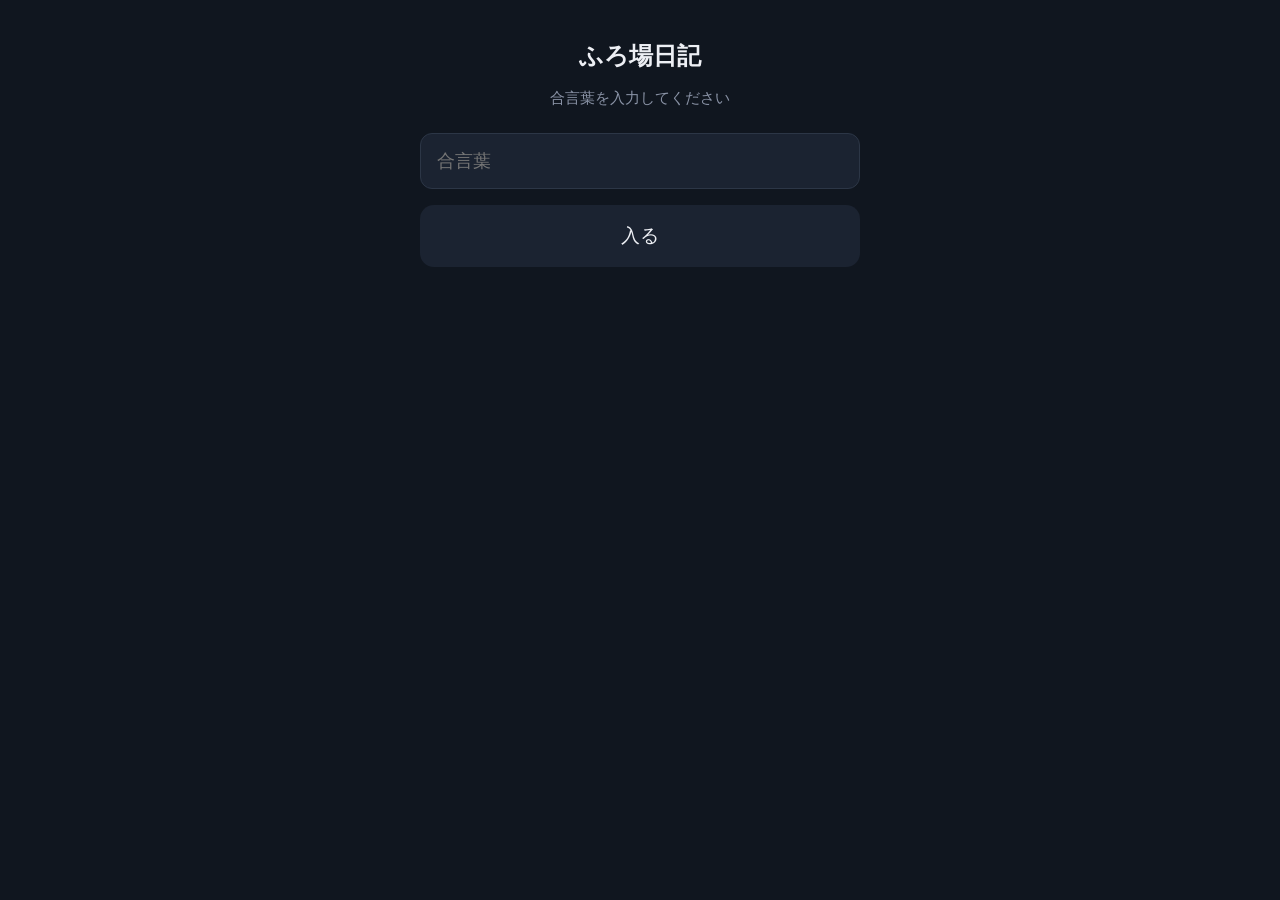
==== index.html @ c6ffbbc4 "日付をまたいでいたら自動で昨日を保存→今日の日記に切り替える これまでは日付のズレを検知すると保存を止めていたが、 「昨日の内容はちゃんと保存した上で、今日の日記に自動で 切り替わってほしい」という要" ====
<!DOCTYPE html>
<html lang="ja">
<head>
<meta charset="UTF-8">
<meta name="viewport" content="width=device-width, initial-scale=1, maximum-scale=1, user-scalable=no">
<title>ふろ場日記</title>
<link rel="manifest" href="manifest.json">
<meta name="theme-color" content="#10161F">
<link rel="apple-touch-icon" href="icons/icon-192.png">
<link rel="stylesheet" href="style.css?v=5">
</head>
<body>

<!-- 画面1: 合言葉ロック -->
<section id="gate-screen" class="screen">
  <h1>ふろ場日記</h1>
  <p class="hint">合言葉を入力してください</p>
  <input type="password" id="passphrase-input" inputmode="text" autocomplete="off" placeholder="合言葉">
  <button id="gate-submit" class="big-button">入る</button>
  <p id="gate-error" class="error" hidden>合言葉が違います</p>
</section>

<!-- 画面2: 初回のみ、GitHubトークン設定 -->
<section id="setup-screen" class="screen" hidden>
  <h1>はじめの設定</h1>
  <p class="hint">GitHubで発行した「アクセス用の鍵(トークン)」を貼り付けてください。この端末に保存され、以後は自動で使われます。</p>
  <textarea id="token-input" rows="3" placeholder="ghp_... または github_pat_..."></textarea>
  <button id="setup-submit" class="big-button">保存して始める</button>
  <p id="setup-error" class="error" hidden></p>
</section>

<!-- 画面3: メモ入力(メイン画面) -->
<section id="main-screen" class="screen" hidden>
  <h1>ふろ場日記</h1>
  <p class="hint" id="today-label"></p>

  <div id="live-transcript" class="live-transcript" hidden></div>

  <textarea id="note-input" rows="10" placeholder="読み込み中..."></textarea>

  <div class="button-row">
    <button id="mic-button" class="big-button mic">🎙️ 話す</button>
  </div>

  <button id="save-button" class="big-button primary">保存する</button>

  <p id="status-message" class="status" hidden></p>

  <button id="settings-button" class="link-button">設定を変える</button>
</section>

<script src="app.js?v=5" defer></script>
</body>
</html>
---- style.css ----
:root {
  --bg: #10161F;
  --panel: #1B2331;
  --text: #EDEFF4;
  --muted: #8A93A6;
  --accent: #4FA3FF;
  --accent-active: #2E7FDB;
  --error: #FF6B6B;
  --ok: #5FD08A;
}

* { box-sizing: border-box; }

[hidden] { display: none !important; }

html, body {
  margin: 0;
  padding: 0;
  background: var(--bg);
  color: var(--text);
  font-family: -apple-system, BlinkMacSystemFont, "Hiragino Sans", "Yu Gothic", sans-serif;
  min-height: 100vh;
}

.screen {
  max-width: 480px;
  margin: 0 auto;
  padding: 32px 20px 48px;
  display: flex;
  flex-direction: column;
  gap: 16px;
}

h1 {
  font-size: 1.5rem;
  margin: 8px 0 0;
  text-align: center;
}

.hint {
  color: var(--muted);
  font-size: 0.95rem;
  text-align: center;
  margin: 0 0 8px;
}

input[type="password"],
input[type="text"],
textarea {
  width: 100%;
  font-size: 1.15rem;
  padding: 16px;
  border-radius: 12px;
  border: 1px solid #2C3646;
  background: var(--panel);
  color: var(--text);
  resize: vertical;
}

textarea:focus, input:focus {
  outline: 2px solid var(--accent);
}

.big-button {
  width: 100%;
  font-size: 1.2rem;
  padding: 18px;
  border-radius: 14px;
  border: none;
  background: var(--panel);
  color: var(--text);
  min-height: 60px;
}

.big-button.primary {
  background: var(--accent);
  color: #071018;
  font-weight: bold;
}

.big-button.primary:active {
  background: var(--accent-active);
}

.big-button.mic {
  font-size: 1.1rem;
}

.big-button.mic.recording {
  background: var(--error);
  color: #fff;
}

.button-row {
  display: flex;
  gap: 12px;
}

.link-button {
  background: none;
  border: none;
  color: var(--muted);
  text-decoration: underline;
  font-size: 0.9rem;
  padding: 12px;
  align-self: center;
}

.error {
  color: var(--error);
  text-align: center;
  margin: 0;
}

.status {
  text-align: center;
  color: var(--ok);
  margin: 0;
}

.live-transcript {
  background: var(--panel);
  border-radius: 12px;
  padding: 12px 16px;
  color: var(--muted);
  font-style: italic;
  min-height: 24px;
}

#today-label {
  margin-top: -8px;
}
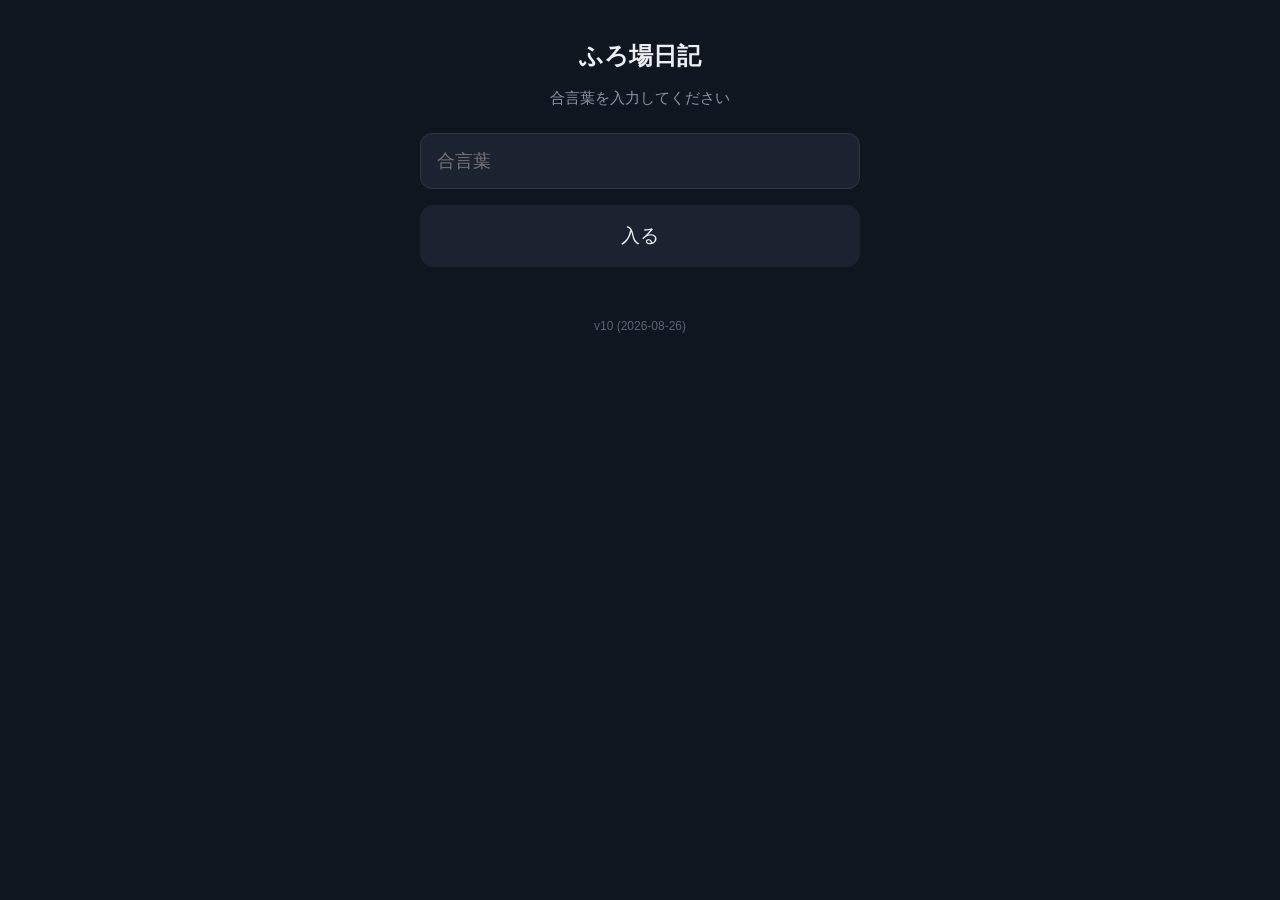
==== commit dd687d55: "画面下部にバージョン表示を追加 コンフリクト修正の反映確認をしやすくするため、 app.js冒頭にAPP_VERSION定数を置き、フッターに表示するようにした。 今後コードを更新するたびに、この数字" ====
--- a/index.html
+++ b/index.html
@@ -7,7 +7,7 @@
 <link rel="manifest" href="manifest.json">
 <meta name="theme-color" content="#10161F">
 <link rel="apple-touch-icon" href="icons/icon-192.png">
-<link rel="stylesheet" href="style.css?v=5">
+<link rel="stylesheet" href="style.css?v=10">
 </head>
 <body>
 
@@ -34,6 +34,11 @@
   <h1>ふろ場日記</h1>
   <p class="hint" id="today-label"></p>
 
+  <div class="date-row">
+    <input type="date" id="date-picker">
+    <button id="today-jump-button" class="link-button">今日に戻る</button>
+  </div>
+
   <div id="live-transcript" class="live-transcript" hidden></div>
 
   <textarea id="note-input" rows="10" placeholder="読み込み中..."></textarea>
@@ -49,6 +54,8 @@
   <button id="settings-button" class="link-button">設定を変える</button>
 </section>
 
-<script src="app.js?v=5" defer></script>
+<footer id="version-footer" class="version-footer"></footer>
+
+<script src="app.js?v=10" defer></script>
 </body>
 </html>
--- a/style.css
+++ b/style.css
@@ -96,6 +96,25 @@
   gap: 12px;
 }
 
+.date-row {
+  display: flex;
+  align-items: center;
+  justify-content: center;
+  gap: 12px;
+  margin-top: -8px;
+}
+
+.date-row input[type="date"] {
+  width: auto;
+  padding: 10px 12px;
+  font-size: 1rem;
+}
+
+.date-row .link-button {
+  padding: 10px;
+  margin: 0;
+}
+
 .link-button {
   background: none;
   border: none;
@@ -130,3 +149,11 @@
 #today-label {
   margin-top: -8px;
 }
+
+.version-footer {
+  text-align: center;
+  color: var(--muted);
+  font-size: 0.75rem;
+  padding: 4px 0 16px;
+  opacity: 0.6;
+}
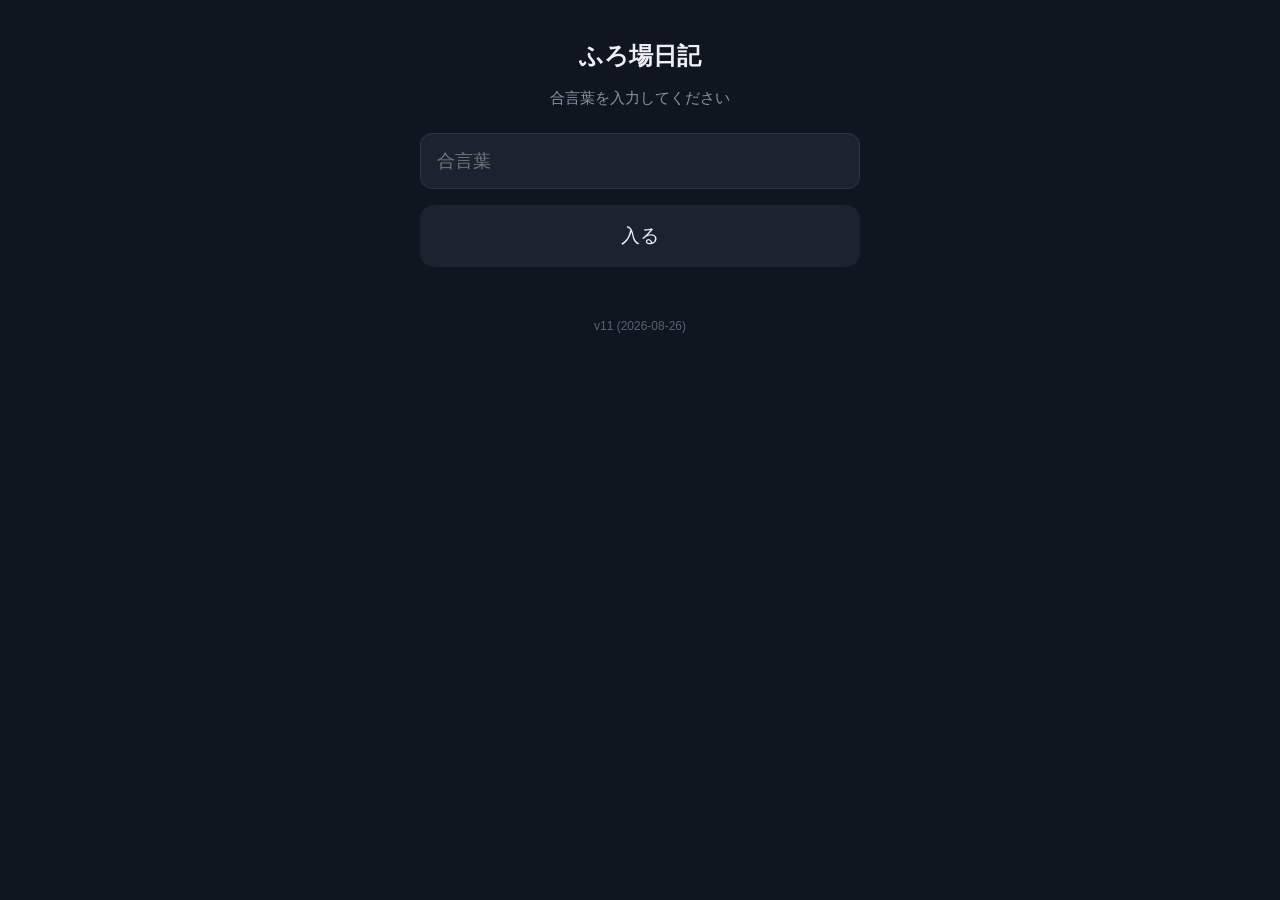
==== commit aa02229f: "メモ入力画面にもバージョン表示を追加 下部の共通フッターはtextareaが長くスクロールしないと見えないため、 タイトル直下にもスクロール不要な位置で表示するようにした。" ====
--- a/index.html
+++ b/index.html
@@ -7,7 +7,7 @@
 <link rel="manifest" href="manifest.json">
 <meta name="theme-color" content="#10161F">
 <link rel="apple-touch-icon" href="icons/icon-192.png">
-<link rel="stylesheet" href="style.css?v=10">
+<link rel="stylesheet" href="style.css?v=11">
 </head>
 <body>
 
@@ -32,6 +32,7 @@
 <!-- 画面3: メモ入力(メイン画面) -->
 <section id="main-screen" class="screen" hidden>
   <h1>ふろ場日記</h1>
+  <p class="version-footer version-footer-inline"></p>
   <p class="hint" id="today-label"></p>
 
   <div class="date-row">
@@ -56,6 +57,6 @@
 
 <footer id="version-footer" class="version-footer"></footer>
 
-<script src="app.js?v=10" defer></script>
+<script src="app.js?v=11" defer></script>
 </body>
 </html>
--- a/style.css
+++ b/style.css
@@ -157,3 +157,11 @@
   padding: 4px 0 16px;
   opacity: 0.6;
 }
+
+/* メモ入力画面(main-screen)の上部用。下の共通フッターは
+   textareaが長いとスクロールしないと見えないため、こちらは
+   スクロール不要な位置(タイトル直下)に置く */
+.version-footer-inline {
+  padding: 0 0 4px;
+  margin: -8px 0 0;
+}
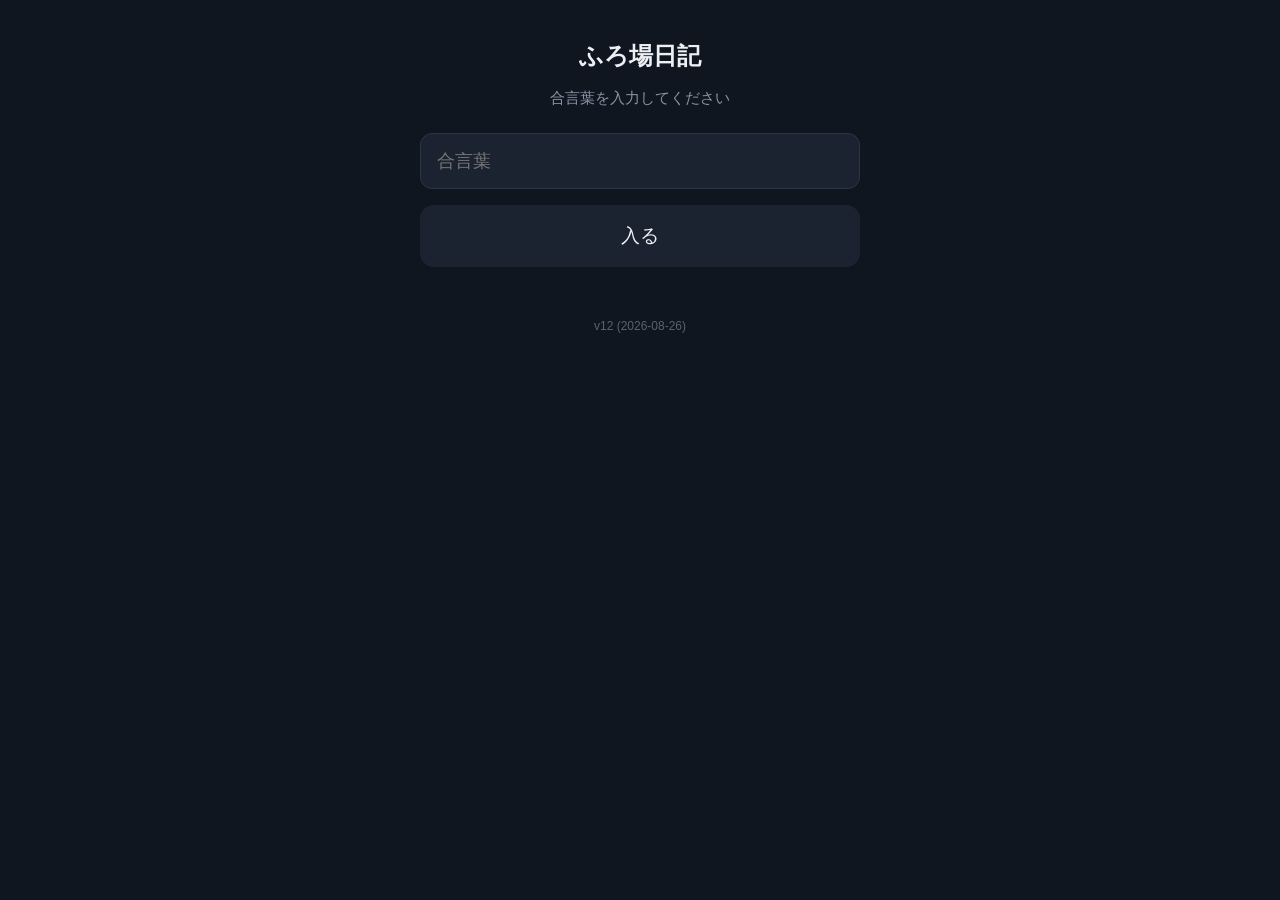
==== commit 5948fa28: "保存失敗(422)を409と同じ「競合」として扱うよう修正 GitHub側は「まだ無いと思っていたファイルが実は既にあった」場合などに 409ではなく422を返すことがあり、これまでは何もフォローせず" ====
--- a/index.html
+++ b/index.html
@@ -7,7 +7,7 @@
 <link rel="manifest" href="manifest.json">
 <meta name="theme-color" content="#10161F">
 <link rel="apple-touch-icon" href="icons/icon-192.png">
-<link rel="stylesheet" href="style.css?v=11">
+<link rel="stylesheet" href="style.css?v=12">
 </head>
 <body>
 
@@ -57,6 +57,6 @@
 
 <footer id="version-footer" class="version-footer"></footer>
 
-<script src="app.js?v=11" defer></script>
+<script src="app.js?v=12" defer></script>
 </body>
 </html>
